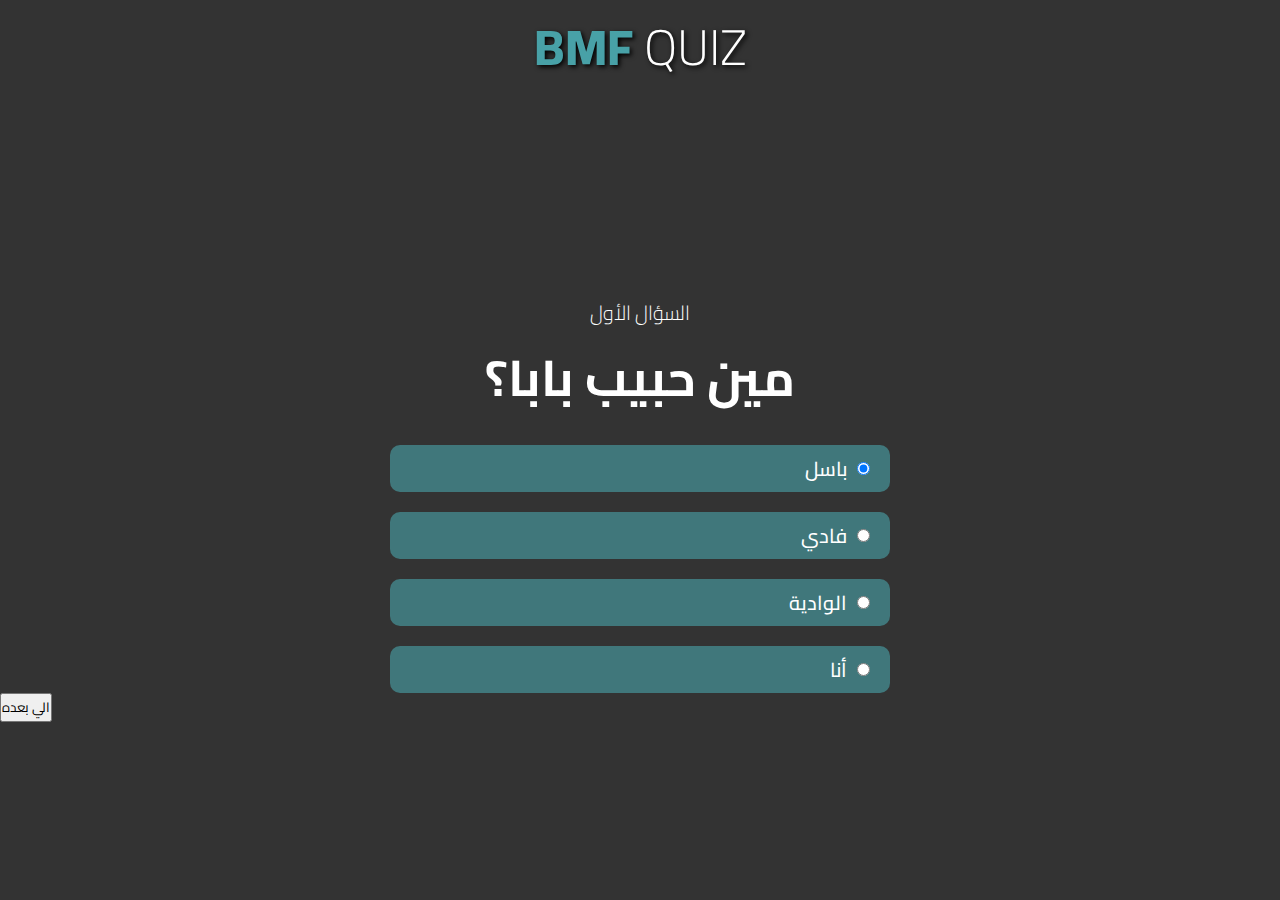
==== html/question.html @ fc9205f7 "13-add-initGame-and-displayQuestions" ====
<!DOCTYPE html>
<html lang="en">
<head>
  <meta charset="UTF-8">
  <meta http-equiv="X-UA-Compatible" content="IE=edge">
  <meta name="viewport" content="width=device-width, initial-scale=1.0">
  <link rel="stylesheet" href="../css/question.css">
  <link rel="stylesheet" href="https://cdnjs.cloudflare.com/ajax/libs/font-awesome/6.1.1/css/all.min.css" integrity="sha512-KfkfwYDsLkIlwQp6LFnl8zNdLGxu9YAA1QvwINks4PhcElQSvqcyVLLD9aMhXd13uQjoXtEKNosOWaZqXgel0g==" crossorigin="anonymous" referrerpolicy="no-referrer" />
  <title>QUESTION</title>
</head>
<body>  
      <!-- header starts -->
      <header>
        <h1><span>bmf</span> quiz</h1>
      </header>
      <!-- header ends -->
  
  <section class="questions">
    <h3 class="numbers">السؤال الأول</h3>
    <section class="questions-container">
        <form class="question-card" action="">
  
          <!-- Question Name -->
          <div id="questionName">مين حبيب بابا؟</div>
  
              <div class="labels">
                <label class="answers" for="answerOne">باسل</label>
                <input id="answerOne" type="radio" name="answer" checked></input>
              </div>
  
              <div class="labels">
                <label class="answers" for="answerTwo">فادي</label>
                <input id="answerTwo" type="radio" name="answer"></input>  
              </div>

              <div class="labels">
                <label class="answers" for="answerThree">الوادية</label>
                <input id="answerThree" type="radio" name="answer"></input>
              </div>
            
              <div class="labels">
                <label class="answers" for="answerFour">أنا</label>
                <input id="answerFour" type="radio" name="answer"></input>
              </div>            

      </form>  
      <button id="nextQuestion" type="submit">الي بعده</button>
    </section>
  
  </section>
  <script style="margin: 20px auto;" src="../js/question.js"></script>
</body>
</html>
---- css/question.css ----
@import url('https://fonts.googleapis.com/css2?family=Cairo:wght@300;400;500;600;700;800&display=swap');

* {
  padding: 0;
  margin: 0;
  box-sizing: border-box;
  font-family: 'Cairo', sans-serif;
}

:root {
  --main-color: rgba(77, 188, 195, 0.5);
  --background: #333;
  --black: #000;
  --white: #fff;
  --header: #48a1a7;
}

/*! Common Stuff */
html {
  font-size: 62.5%;
}

body {
  background-color: var(--background);
}

/*! End Of Common Stuff */

/*! Questions Section */
.numbers {
  font-size: 2rem;
  font-weight: 300;
  text-align: center;
  color: var(--white);
}

.questions {
  margin-top: 20rem;
  display: flex;
  flex-direction: column;
}

/* header style starts */

header {
  display: flex;
  justify-content: center;
  align-items: center;
}

.question-card {
  display: flex;
  flex-direction: column;
  justify-content: center;
  align-items: center;
  gap: 2rem;
}

#questionName {
  font-size: 5rem;
  font-weight: 700;
  color: var(--white);
}

.answers {
  font-size: 2rem;
  font-weight: 500;
  color: white;
}

.labels {
  width: 50rem;
  padding: 0.5rem 2rem;
  display: flex;
  flex-direction: row;
  justify-content: flex-end;
  gap: 1rem;
  background-color: var(--main-color);
  border-radius: 1rem;
  text-align: center;
  color: white;
}

.next {
  padding: 0.5rem;
  outline: none;
  background-color: var(--main-color);
  border: none;
  width: 15rem;
  font-size: 2rem;
  font-weight: 500;
  border-radius: 1rem;
  margin-top: 4rem;
  color: white;
}

/*! End Of Questions Section */

header h1 {
  font-size: 5rem;
  text-transform: uppercase;
  color: var(--white);
  text-shadow: 2px 2px 5px var(--black);
  font-weight: 300;
}

header h1 span {
  color: var(--header);
  font-weight: 800;
}

/* header style ends */
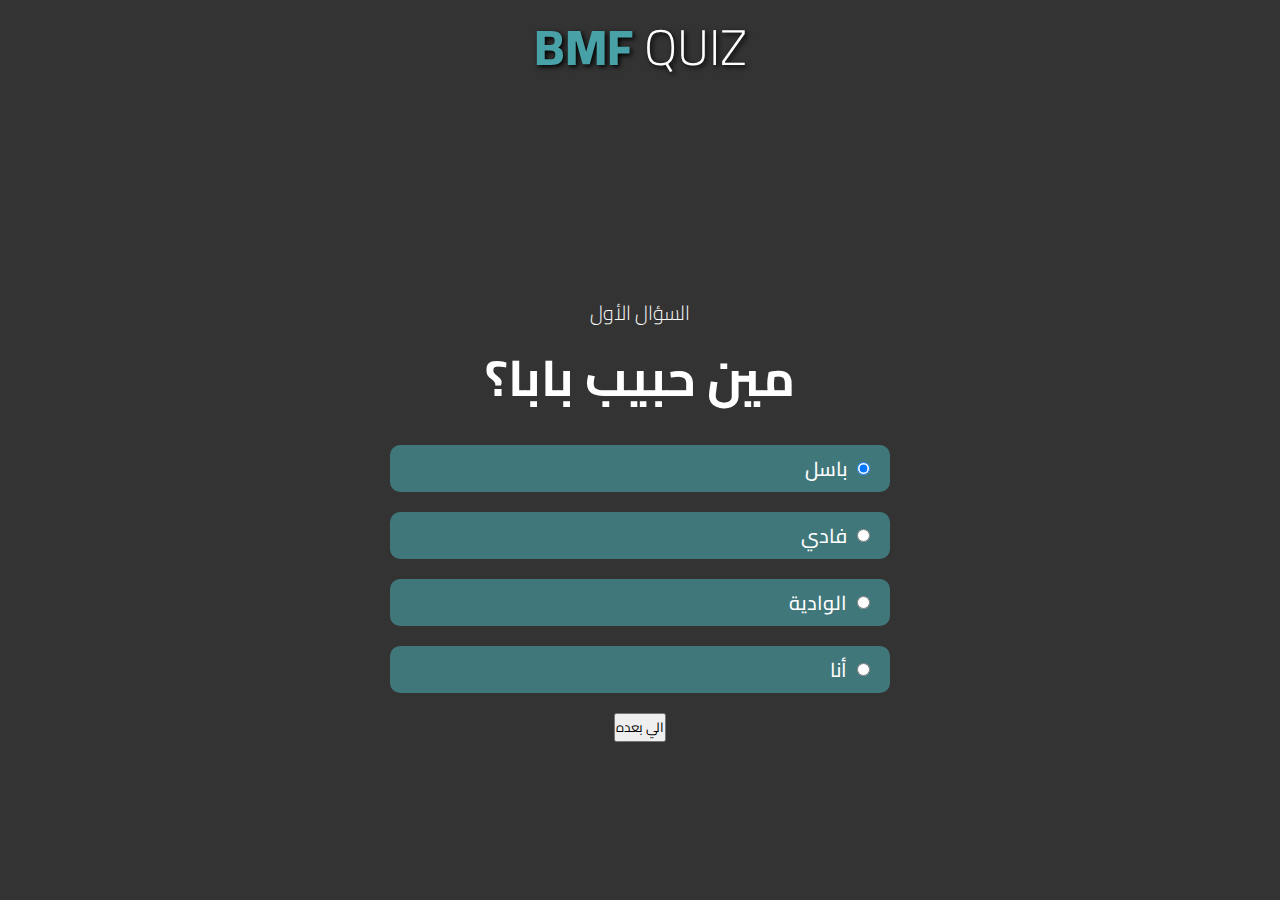
==== commit a25e7dbd: "13-add-initGame-and-displayQuestions" ====
--- a/html/question.html
+++ b/html/question.html
@@ -18,7 +18,7 @@
   <section class="questions">
     <h3 class="numbers">السؤال الأول</h3>
     <section class="questions-container">
-        <form class="question-card" action="">
+        <form class="question-card">
   
           <!-- Question Name -->
           <div id="questionName">مين حبيب بابا؟</div>
@@ -42,9 +42,8 @@
                 <label class="answers" for="answerFour">أنا</label>
                 <input id="answerFour" type="radio" name="answer"></input>
               </div>            
-
-      </form>  
-      <button id="nextQuestion" type="submit">الي بعده</button>
+              <button id="nextQuestion" type="button">الي بعده</button>
+      </form>   
     </section>
   
   </section>
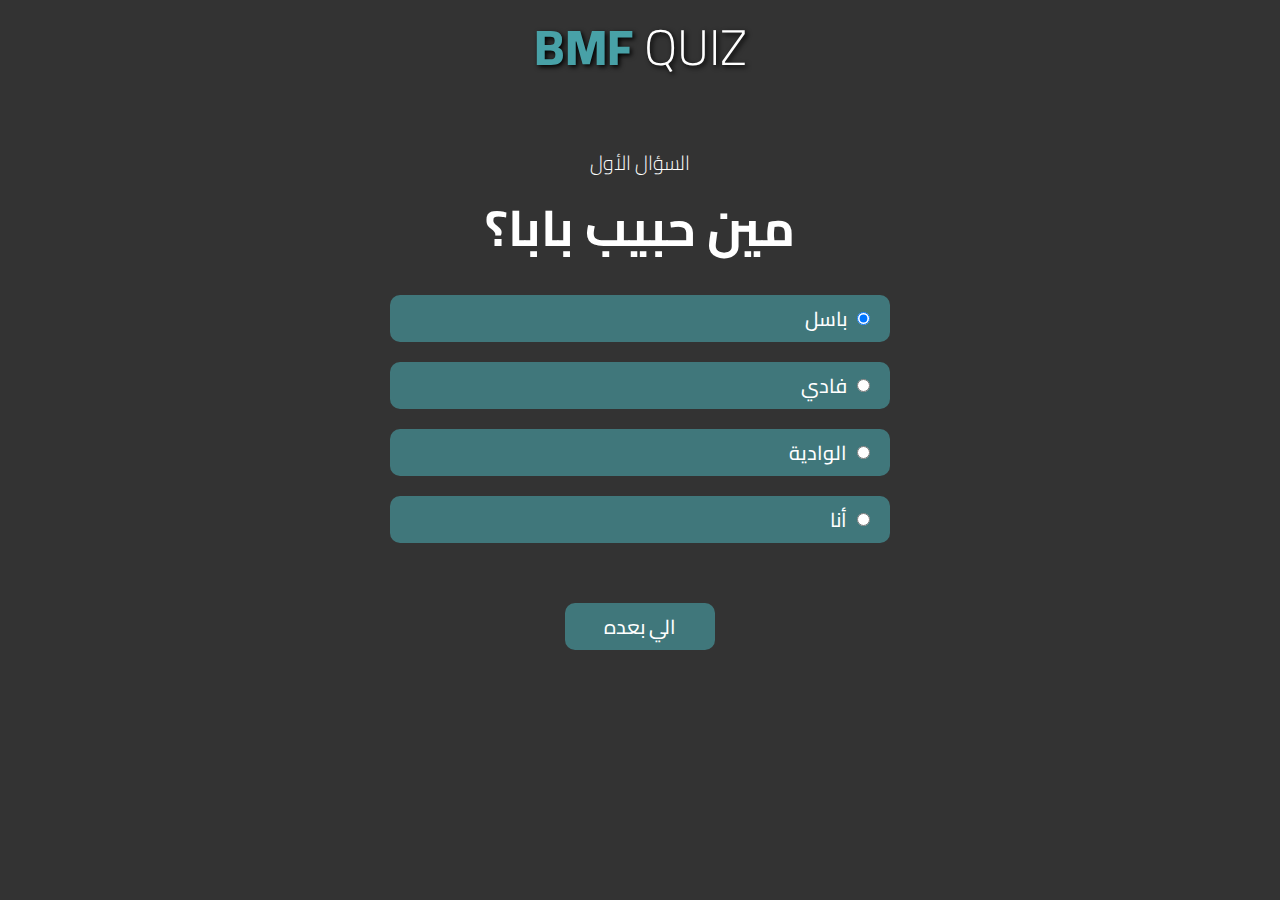
==== commit 5a88842c: "13-add-initGame-and-displayQuestions" ====
--- a/html/question.html
+++ b/html/question.html
@@ -16,7 +16,7 @@
       <!-- header ends -->
   
   <section class="questions">
-    <h3 class="numbers">السؤال الأول</h3>
+    <h3 class="numbers" id="questionNumber">السؤال الأول</h3>
     <section class="questions-container">
         <form class="question-card">
   
@@ -42,11 +42,11 @@
                 <label class="answers" for="answerFour">أنا</label>
                 <input id="answerFour" type="radio" name="answer"></input>
               </div>            
-              <button id="nextQuestion" type="button">الي بعده</button>
+              <button class="next" id="nextQuestion" type="button">الي بعده</button>
       </form>   
     </section>
   
   </section>
-  <script style="margin: 20px auto;" src="../js/question.js"></script>
+  <script src="../js/question.js"></script>
 </body>
 </html>--- a/css/question.css
+++ b/css/question.css
@@ -35,7 +35,7 @@
 }
 
 .questions {
-  margin-top: 20rem;
+  margin-top: 5rem;
   display: flex;
   flex-direction: column;
 }
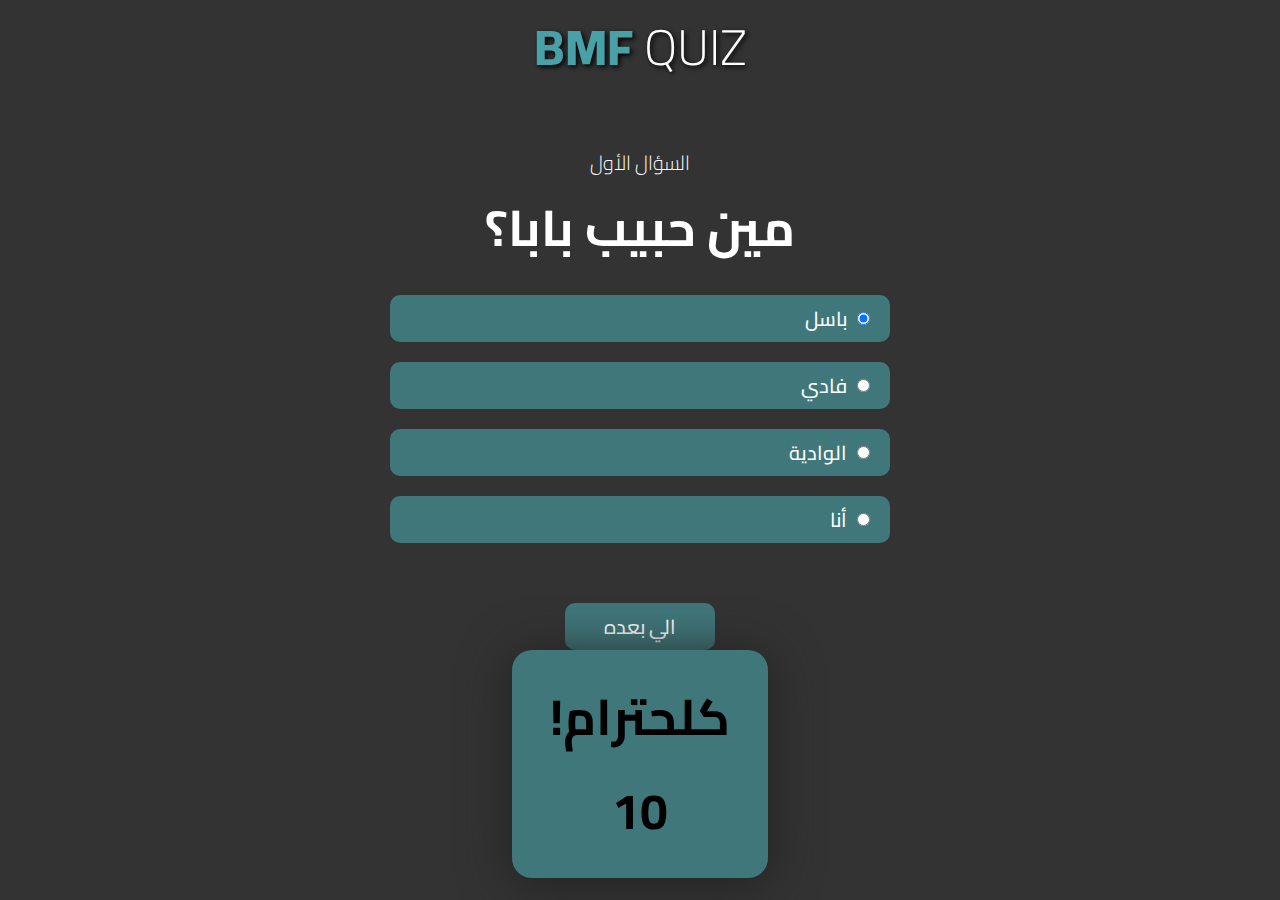
==== commit 0ce316bb: "Merge pull request #22 from CA-G12/21-create-score-section" ====
--- a/html/question.html
+++ b/html/question.html
@@ -15,7 +15,7 @@
       </header>
       <!-- header ends -->
   
-  <section class="questions">
+  <section class="questions" id="questionsSection">
     <h3 class="numbers" id="questionNumber">السؤال الأول</h3>
     <section class="questions-container">
         <form class="question-card">
@@ -45,6 +45,14 @@
               <button class="next" id="nextQuestion" type="button">الي بعده</button>
       </form>   
     </section>
+    
+    <!-- Score Section -->
+    <section class="score-section">
+      <h1 class="score-title">!كلحترام</h1>
+      <i class="fa-solid fa-circle-check"></i>
+      <h1 class="userScore">10</h1>
+    </section>
+    <!-- End of Score Section -->
   
   </section>
   <script src="../js/question.js"></script>
--- a/css/question.css
+++ b/css/question.css
@@ -110,3 +110,29 @@
 }
 
 /* header style ends */
+
+/*! score section/ */
+.score-section {
+  width: 20%;
+  margin: auto;
+  padding: 2rem;
+  background-color: var(--main-color);
+  text-align: center;
+  border-radius: 2rem;
+  box-shadow: 0px 5px 50px #222222;
+}
+
+.score-title {
+  font-size: 5rem;
+}
+
+.score-section i {
+  font-size: 7rem;
+  color: white;
+  margin: 3rem 0;
+}
+
+.userScore {
+  font-size: 5rem;
+}
+/*! end of score section/ */
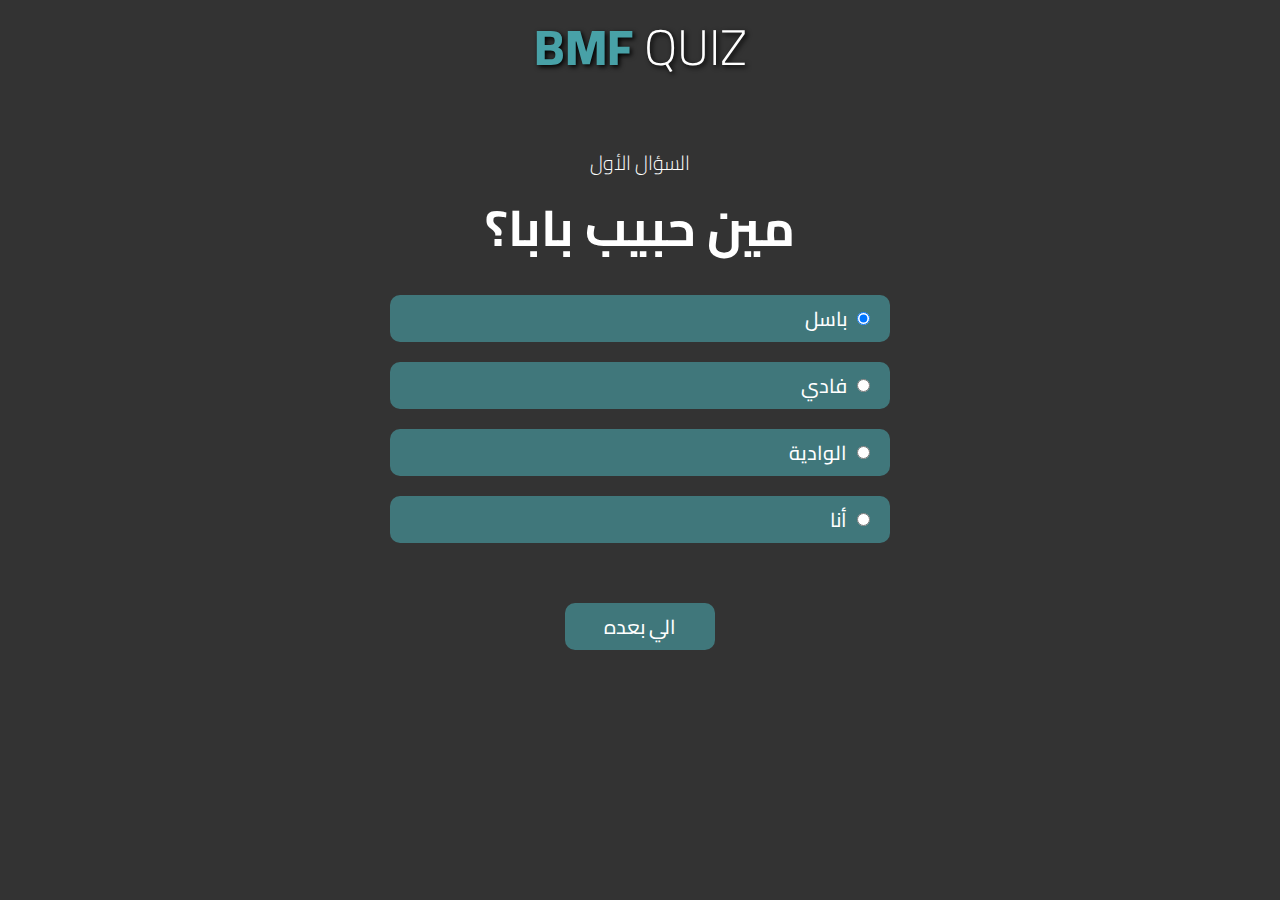
==== commit d67576ff: "Add score result at the end of the quiz" ====
--- a/html/question.html
+++ b/html/question.html
@@ -45,16 +45,16 @@
               <button class="next" id="nextQuestion" type="button">الي بعده</button>
       </form>   
     </section>
+  </section>
     
     <!-- Score Section -->
-    <section class="score-section">
+    <section id="socreSection" class="score-section">
+      <i  class="fa-solid fa-circle-check"></i>
       <h1 class="score-title">!كلحترام</h1>
-      <i class="fa-solid fa-circle-check"></i>
-      <h1 class="userScore">10</h1>
+      <h1 id="userScore" class="userScore">10</h1>
     </section>
     <!-- End of Score Section -->
-  
-  </section>
+
   <script src="../js/question.js"></script>
 </body>
 </html>--- a/css/question.css
+++ b/css/question.css
@@ -113,9 +113,12 @@
 
 /*! score section/ */
 .score-section {
-  width: 20%;
+  width: 30%;
   margin: auto;
   padding: 2rem;
+  display: flex;
+  flex-direction: column;
+  flex-wrap: wrapß;
   background-color: var(--main-color);
   text-align: center;
   border-radius: 2rem;
